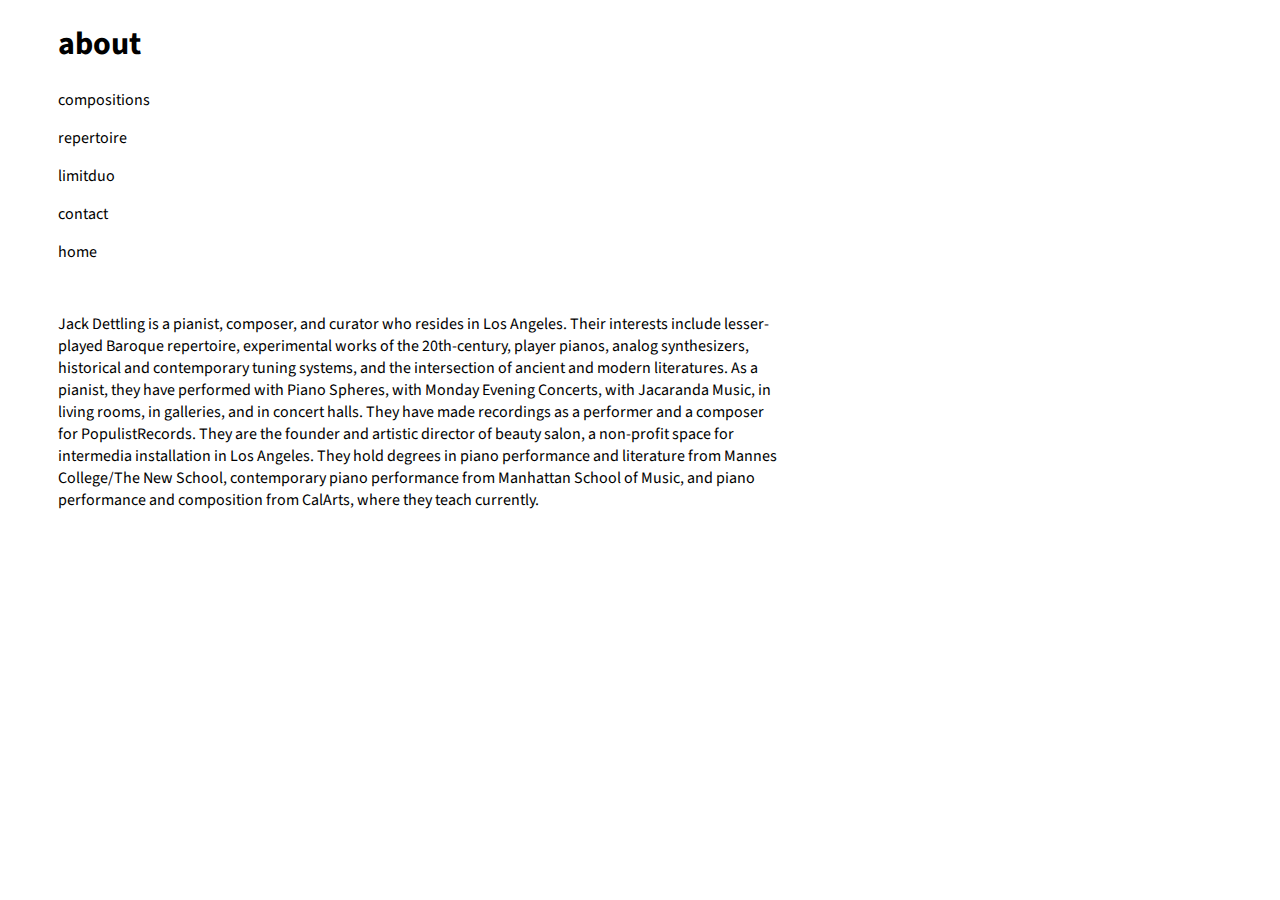
==== about.html @ cf6a35fe "Update about.html" ====
<!DOCTYPE html>
<html lang="en">
  <head>
    <meta charset="utf-8" />
    <meta http-equiv="X-UA-Compatible" content="IE=edge" />
    <meta name="viewport" content="width=device-width, initial-scale=1" />

    <title>jackdettling</title>

    <link rel="stylesheet" href="/style.css" />
    <script src="/script.js" defer></script>
  </head>

  <body>
    <div class="margin">
      <h1>about</h1>
      <div class="navigator">
        <p>
          <a href="compositions.html">compositions</a>
        </p>
        <p>
          <a href="https://soundcloud.com/jack-dettling" target="_blank">repertoire</a>
        </p>
         <p>
          <a href="https://limitduo.com/" target="_blank">limitduo</a>
        </p>
        <p>
          <a href="contact.html">contact</a>
        </p>
        <p>
          <a href="index.html">home</a>
        </p>
      </div>
      <div class="text">
      <p>
        Jack Dettling is a pianist, composer, and curator who resides in Los Angeles. Their interests include lesser-played Baroque repertoire, experimental works of the 20th-century, player pianos, analog synthesizers, historical and contemporary tuning systems, and the intersection of ancient and modern literatures. As a pianist, they have performed with Piano Spheres, with Monday Evening Concerts, with Jacaranda Music, in living rooms, in galleries, and in concert halls. They have made recordings as a performer and a composer for PopulistRecords. They are the founder and artistic director of beauty salon, a non-profit space for intermedia installation in Los Angeles. They hold degrees in piano performance and literature from Mannes College/The New School, contemporary piano performance from Manhattan School of Music, and piano performance and composition from CalArts, where they teach currently.
      </p>
      </div>  
    </div>
  </body>
</html>
---- style.css ----
@import url("https://fonts.googleapis.com/css2?family=Source+Sans+Pro&display=swap");
body {
  font-family: "Source Sans Pro", sans-serif;
}

a {
  text-decoration: none;
  color: black;
}

a:hover {
  color: gray;
}

.video-container iframe {
  margin-left: 50px;
  width: 400px;
  height: 400px;
}
.margin {
  margin-top: 0;
  margin-left: 50px;
}

@media screen and (max-width: 992px) {
  .video-container iframe {
    margin-left: 50px;
    width: 400px;
    height: 400px;
  }
  .margin {
    margin-top: 0px;
    margin-left: 50px;
  }
}

@media screen and (max-width: 600px) {
  .video-container iframe {
    margin-left: 50px;
    width: 250px;
    height: 250px;
  }
  .margin {
    margin-top: 0px;
    margin-left: 50px;
  }
  .text {
    margin-left: 0px;
  }
}

.navigator {
  margin-bottom: 50px;
}

.text {
  margin-right: 40%;
}
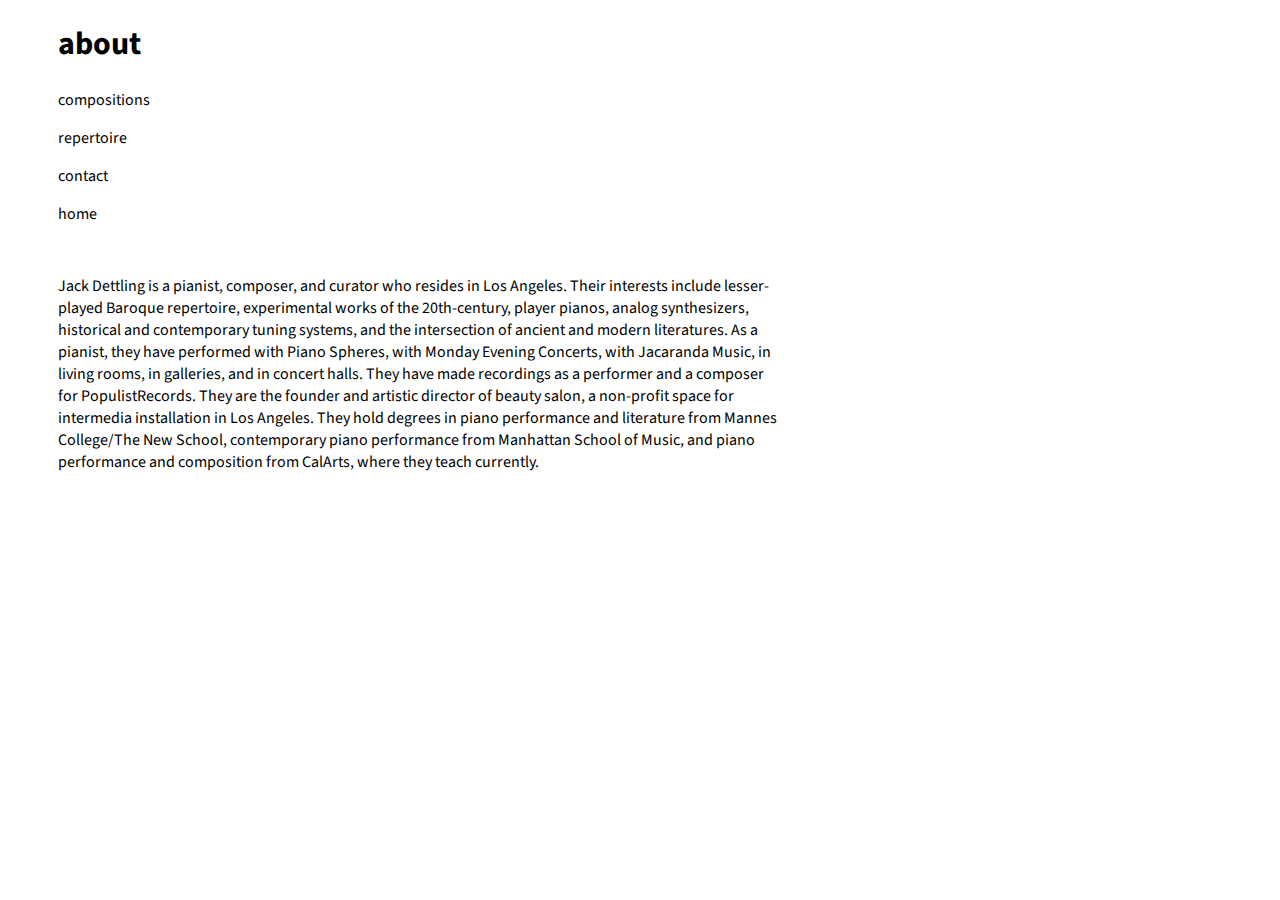
==== commit 93da08ce: "Update about.html" ====
--- a/about.html
+++ b/about.html
@@ -21,9 +21,7 @@
         <p>
           <a href="https://soundcloud.com/jack-dettling" target="_blank">repertoire</a>
         </p>
-         <p>
-          <a href="https://limitduo.com/" target="_blank">limitduo</a>
-        </p>
+       
         <p>
           <a href="contact.html">contact</a>
         </p>
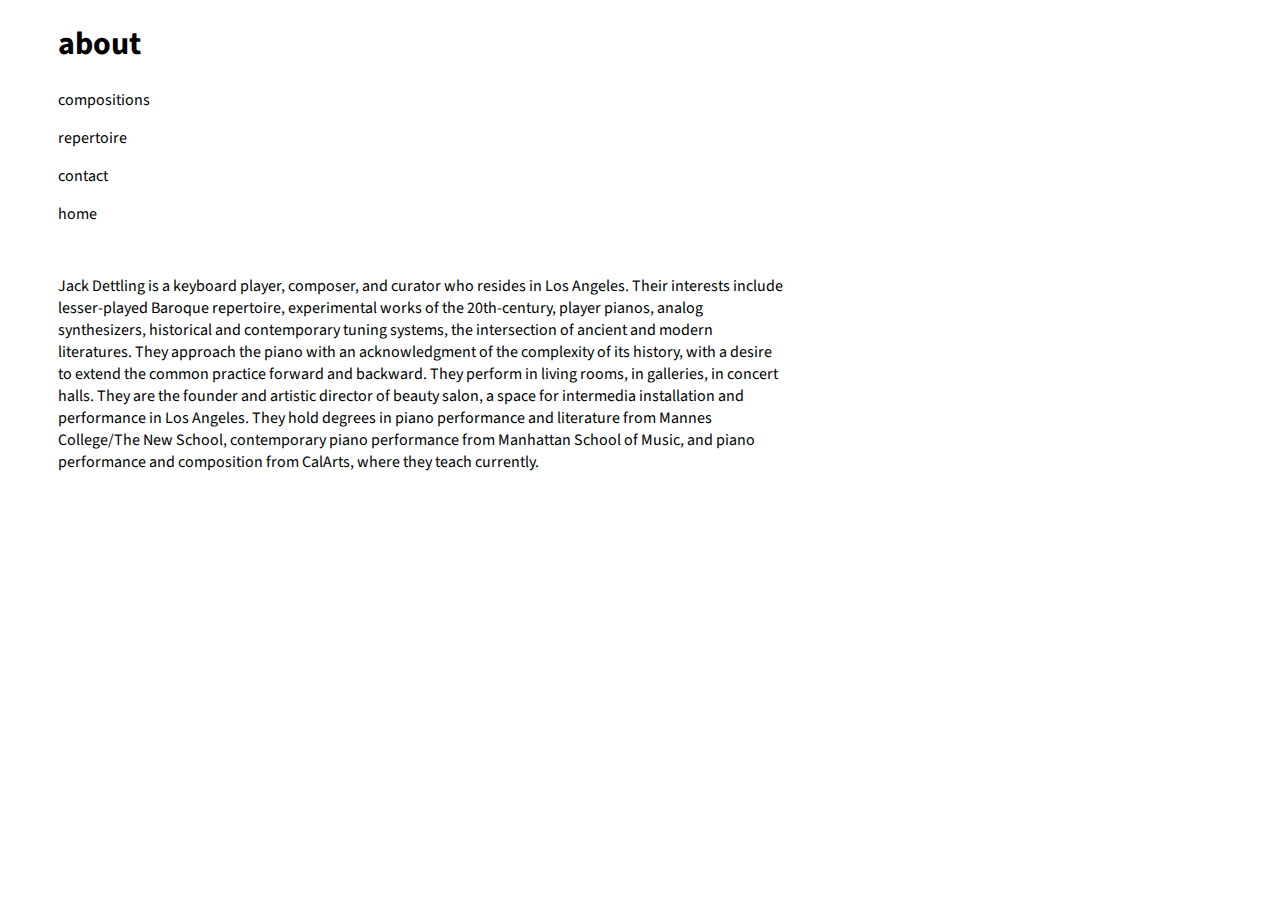
==== commit 968f4235: "Update about.html" ====
--- a/about.html
+++ b/about.html
@@ -31,7 +31,7 @@
       </div>
       <div class="text">
       <p>
-        Jack Dettling is a pianist, composer, and curator who resides in Los Angeles. Their interests include lesser-played Baroque repertoire, experimental works of the 20th-century, player pianos, analog synthesizers, historical and contemporary tuning systems, and the intersection of ancient and modern literatures. As a pianist, they have performed with Piano Spheres, with Monday Evening Concerts, with Jacaranda Music, in living rooms, in galleries, and in concert halls. They have made recordings as a performer and a composer for PopulistRecords. They are the founder and artistic director of beauty salon, a non-profit space for intermedia installation in Los Angeles. They hold degrees in piano performance and literature from Mannes College/The New School, contemporary piano performance from Manhattan School of Music, and piano performance and composition from CalArts, where they teach currently.
+        Jack Dettling is a keyboard player, composer, and curator who resides in Los Angeles. Their interests include lesser-played Baroque repertoire, experimental works of the 20th-century, player pianos, analog synthesizers, historical and contemporary tuning systems, the intersection of ancient and modern literatures. They approach the piano with an acknowledgment of the complexity of its history, with a desire to extend the common practice forward and backward. They perform in living rooms, in galleries, in concert halls. They are the founder and artistic director of beauty salon, a space for intermedia installation and performance in Los Angeles. They hold degrees in piano performance and literature from Mannes College/The New School, contemporary piano performance from Manhattan School of Music, and piano performance and composition from CalArts, where they teach currently. 
       </p>
       </div>  
     </div>
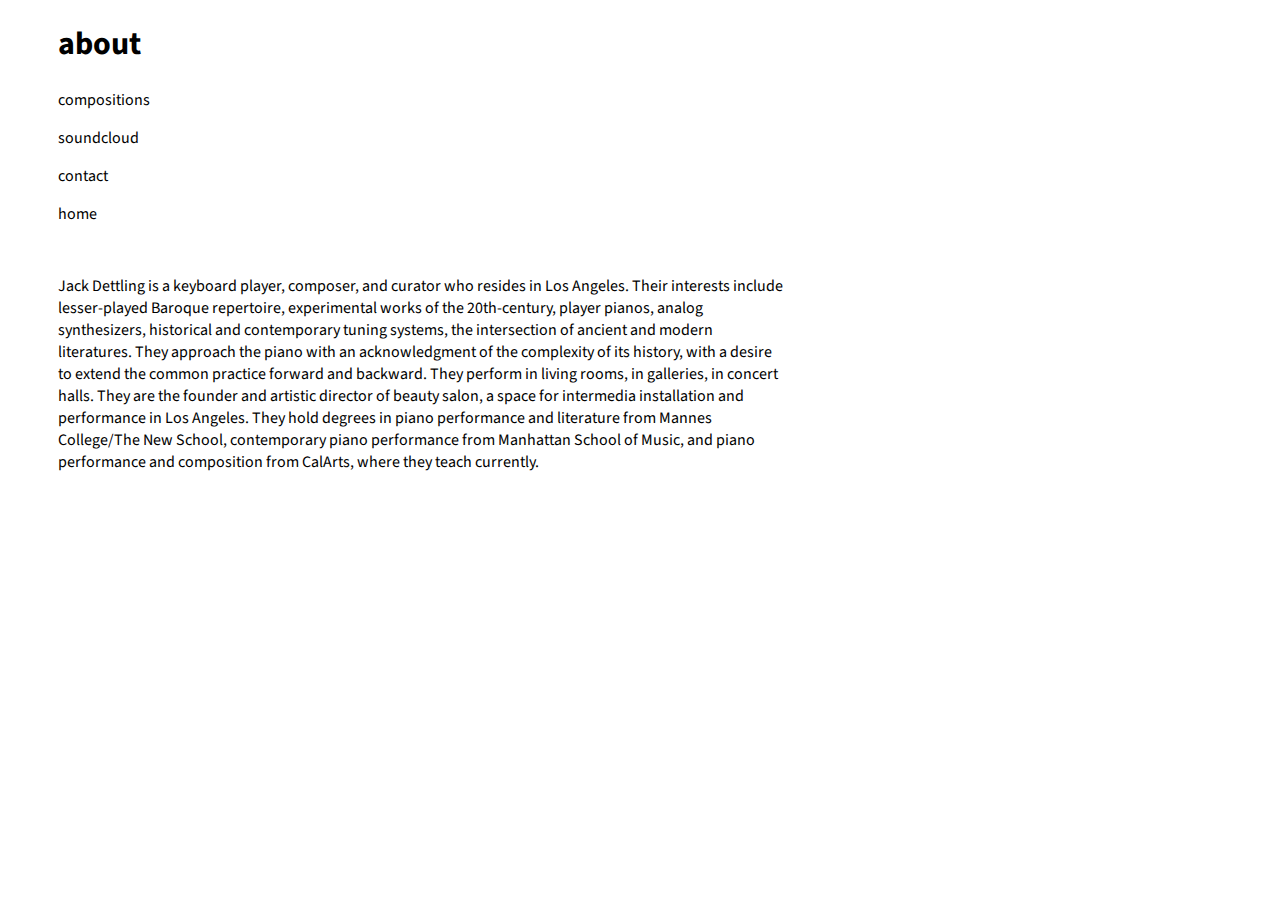
==== commit 05cffc6f: "Update about.html" ====
--- a/about.html
+++ b/about.html
@@ -19,7 +19,7 @@
           <a href="compositions.html">compositions</a>
         </p>
         <p>
-          <a href="https://soundcloud.com/jack-dettling" target="_blank">repertoire</a>
+          <a href="https://soundcloud.com/jack-dettling" target="_blank">soundcloud</a>
         </p>
        
         <p>
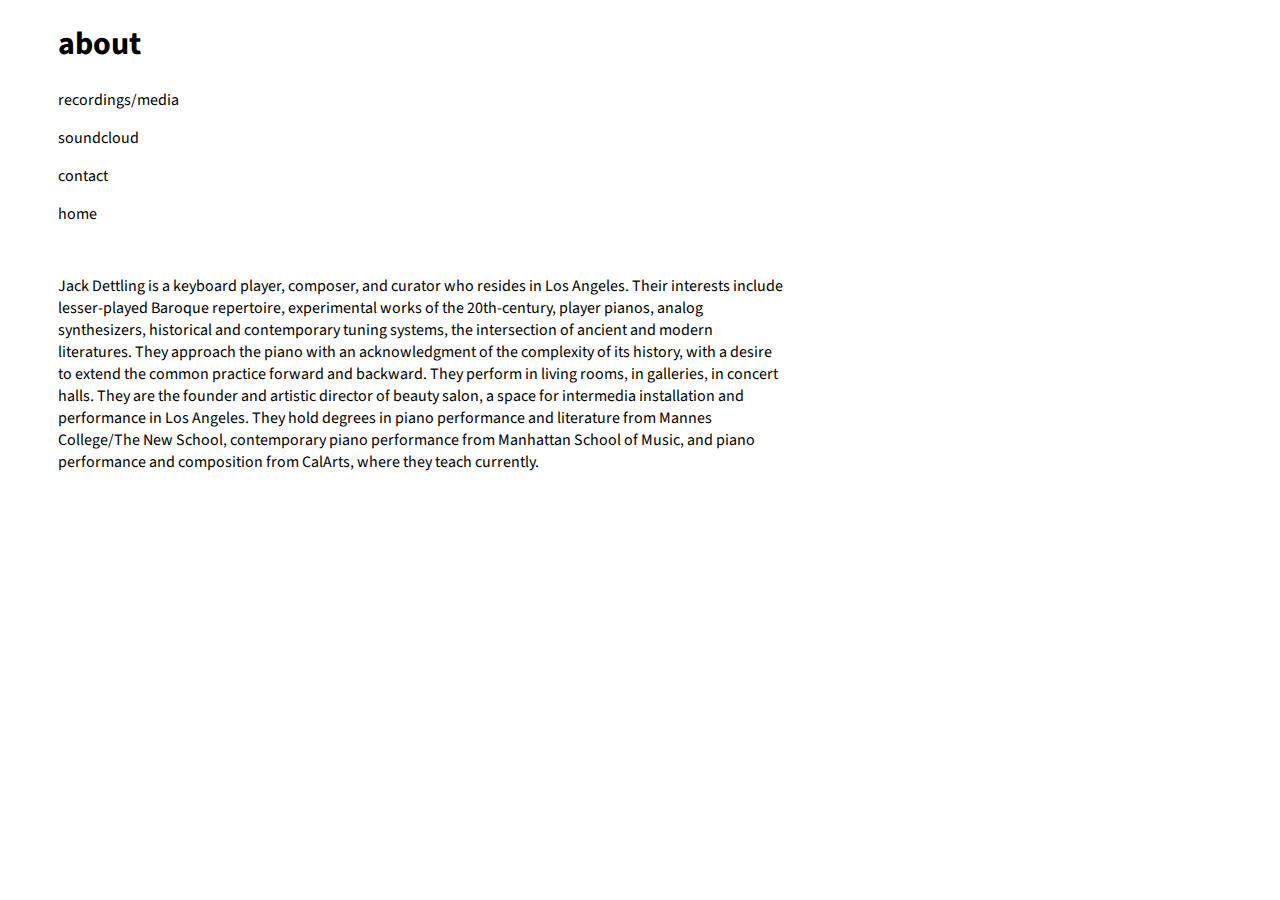
==== commit 66d8fe01: "Update about.html" ====
--- a/about.html
+++ b/about.html
@@ -16,7 +16,7 @@
       <h1>about</h1>
       <div class="navigator">
         <p>
-          <a href="compositions.html">compositions</a>
+          <a href="compositions.html">recordings/media</a>
         </p>
         <p>
           <a href="https://soundcloud.com/jack-dettling" target="_blank">soundcloud</a>
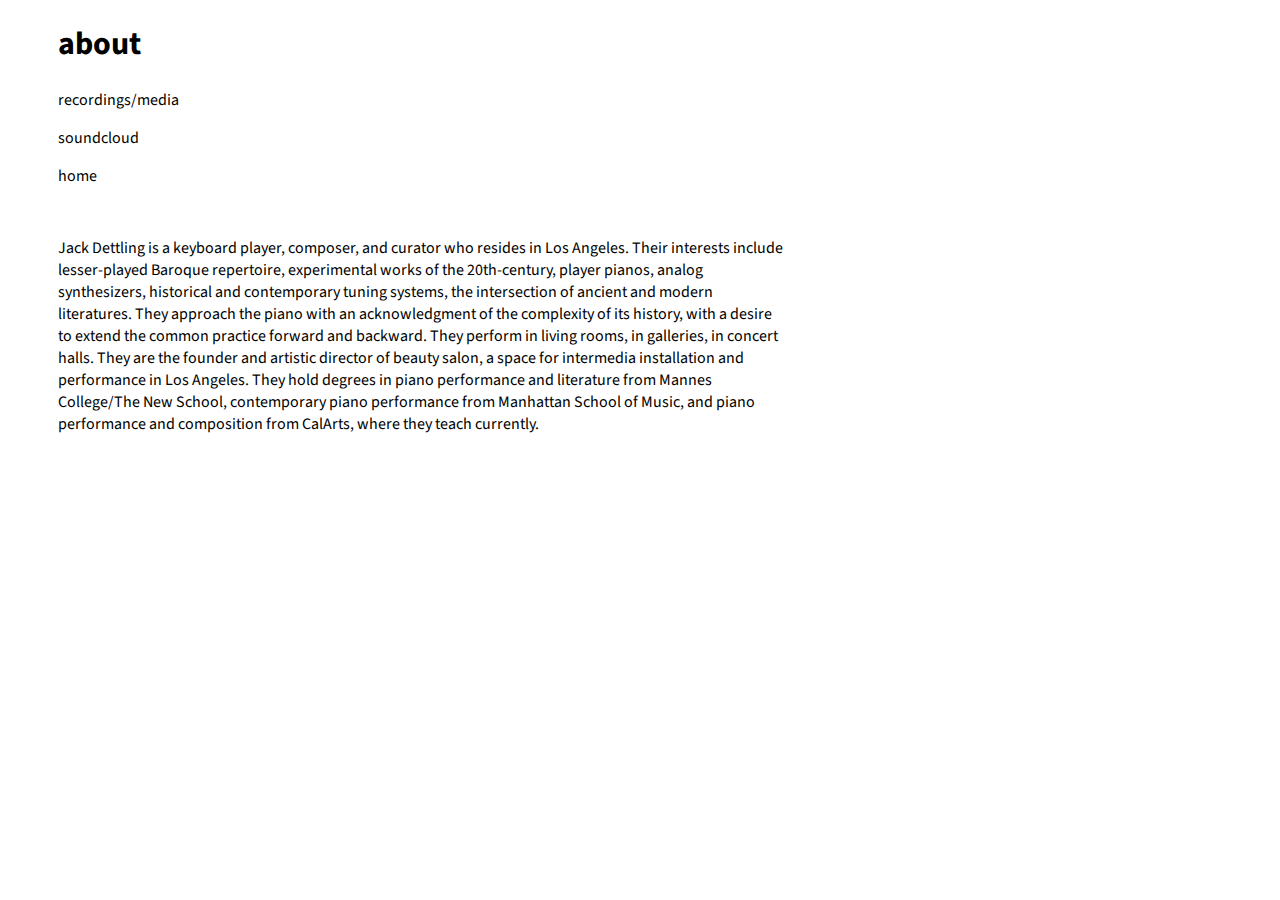
==== commit a0a73a5c: "Update about.html" ====
--- a/about.html
+++ b/about.html
@@ -22,9 +22,7 @@
           <a href="https://soundcloud.com/jack-dettling" target="_blank">soundcloud</a>
         </p>
        
-        <p>
-          <a href="contact.html">contact</a>
-        </p>
+      
         <p>
           <a href="index.html">home</a>
         </p>
@@ -33,7 +31,8 @@
       <p>
         Jack Dettling is a keyboard player, composer, and curator who resides in Los Angeles. Their interests include lesser-played Baroque repertoire, experimental works of the 20th-century, player pianos, analog synthesizers, historical and contemporary tuning systems, the intersection of ancient and modern literatures. They approach the piano with an acknowledgment of the complexity of its history, with a desire to extend the common practice forward and backward. They perform in living rooms, in galleries, in concert halls. They are the founder and artistic director of beauty salon, a space for intermedia installation and performance in Los Angeles. They hold degrees in piano performance and literature from Mannes College/The New School, contemporary piano performance from Manhattan School of Music, and piano performance and composition from CalArts, where they teach currently. 
       </p>
-      </div>  
+      </div> 
+      
     </div>
   </body>
 </html>
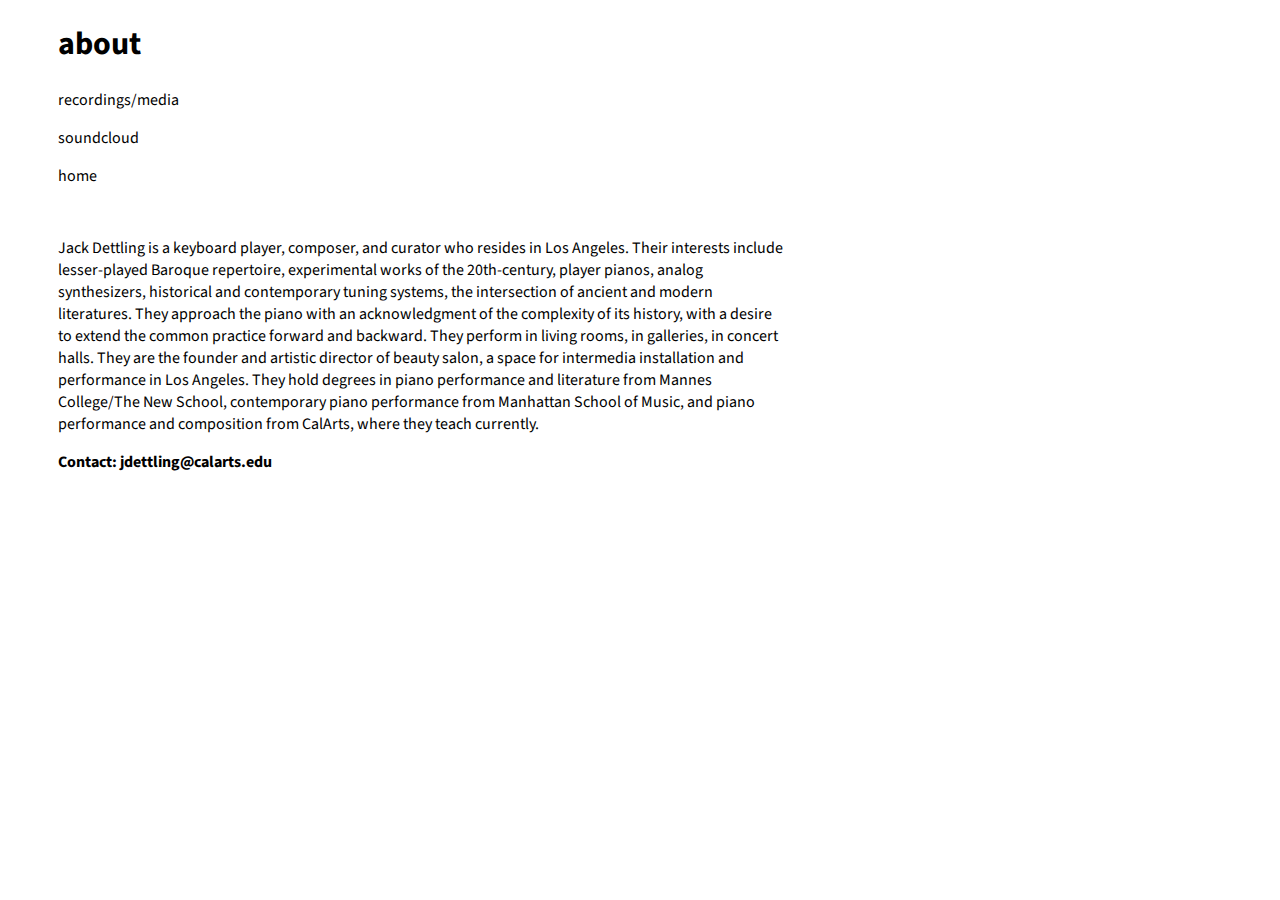
==== commit 4e3523c6: "Update about.html" ====
--- a/about.html
+++ b/about.html
@@ -32,7 +32,7 @@
         Jack Dettling is a keyboard player, composer, and curator who resides in Los Angeles. Their interests include lesser-played Baroque repertoire, experimental works of the 20th-century, player pianos, analog synthesizers, historical and contemporary tuning systems, the intersection of ancient and modern literatures. They approach the piano with an acknowledgment of the complexity of its history, with a desire to extend the common practice forward and backward. They perform in living rooms, in galleries, in concert halls. They are the founder and artistic director of beauty salon, a space for intermedia installation and performance in Los Angeles. They hold degrees in piano performance and literature from Mannes College/The New School, contemporary piano performance from Manhattan School of Music, and piano performance and composition from CalArts, where they teach currently. 
       </p>
       </div> 
-      
+          <strong>Contact: jdettling@calarts.edu</strong>
     </div>
   </body>
 </html>
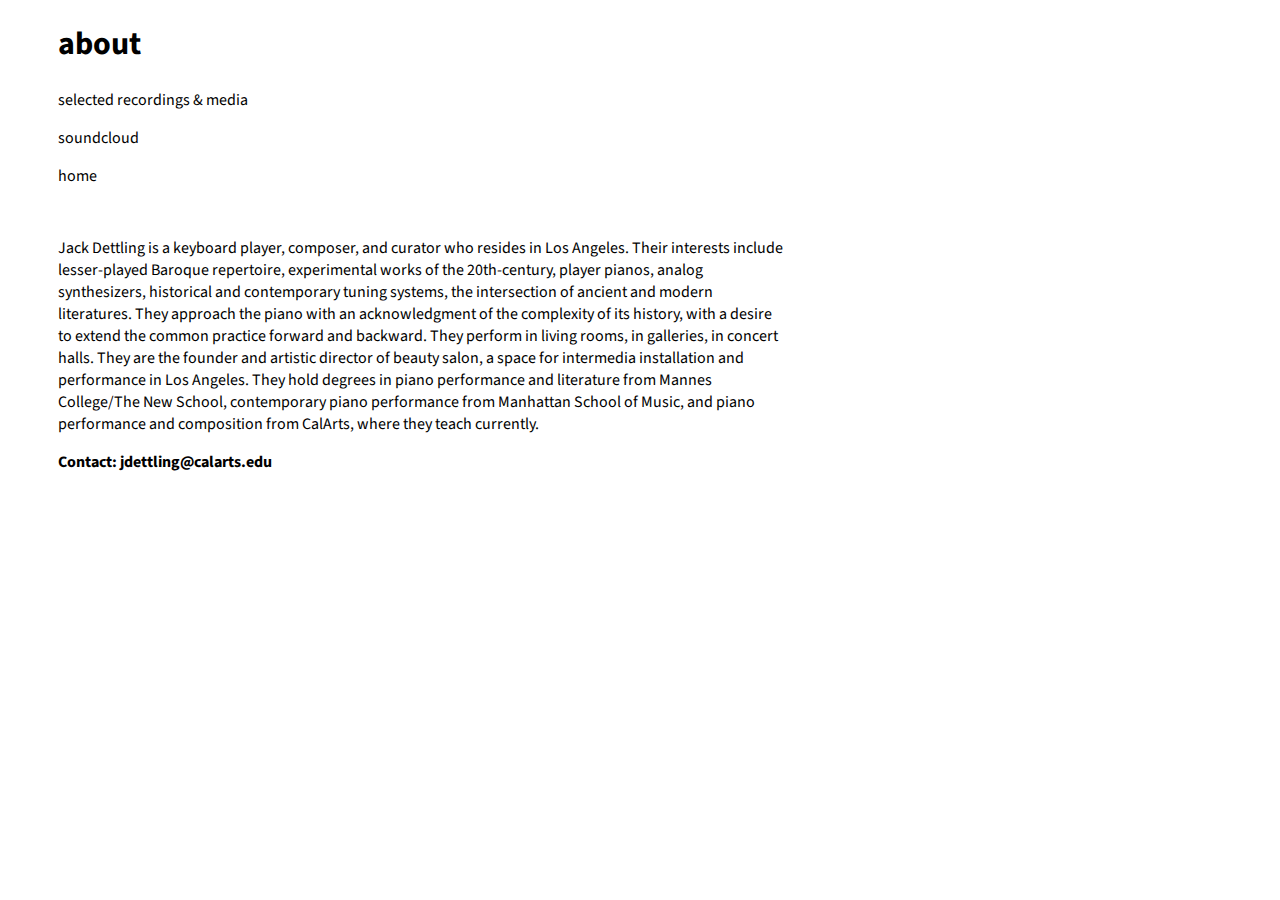
==== commit a0ab4aec: "Update about.html" ====
--- a/about.html
+++ b/about.html
@@ -16,7 +16,7 @@
       <h1>about</h1>
       <div class="navigator">
         <p>
-          <a href="compositions.html">recordings/media</a>
+          <a href="compositions.html">selected recordings & media</a>
         </p>
         <p>
           <a href="https://soundcloud.com/jack-dettling" target="_blank">soundcloud</a>
--- a/style.css
+++ b/style.css
@@ -2,7 +2,6 @@
 body {
   font-family: "Source Sans Pro", sans-serif;
 }
-
 a {
   text-decoration: none;
   color: black;
@@ -11,44 +10,6 @@
 a:hover {
   color: gray;
 }
-
-.video-container iframe {
-  margin-left: 50px;
-  width: 400px;
-  height: 400px;
-}
-.margin {
-  margin-top: 0;
-  margin-left: 50px;
-}
-
-@media screen and (max-width: 992px) {
-  .video-container iframe {
-    margin-left: 50px;
-    width: 400px;
-    height: 400px;
-  }
-  .margin {
-    margin-top: 0px;
-    margin-left: 50px;
-  }
-}
-
-@media screen and (max-width: 600px) {
-  .video-container iframe {
-    margin-left: 50px;
-    width: 250px;
-    height: 250px;
-  }
-  .margin {
-    margin-top: 0px;
-    margin-left: 50px;
-  }
-  .text {
-    margin-left: 0px;
-  }
-}
-
 .navigator {
   margin-bottom: 50px;
 }
@@ -56,3 +17,137 @@
 .text {
   margin-right: 40%;
 }
+h2 {
+  font-size: 20px;
+}
+
+.header {
+  margin-left: 0px;
+  margin-top: 90px;
+  margin-bottom: 10px;
+}
+.video-container iframe {
+  margin-left: 0px;
+  width: 400px;
+  height: 300px;
+}
+
+.sc-logo img {
+  margin-top: 2em;
+  width: 1.5em;
+  height: auto;
+}
+
+
+
+img {
+  width: 400px;
+  height: 300px;
+}
+.margin {
+  margin-top: 0;
+  margin-left: 50px;
+}
+
+
+
+
+
+
+/* video sizing */
+/* full size */
+@media screen and (max-width: 992px) {
+  .video-container iframe {
+    margin-left: 0px;
+    width: 400px;
+    height: 300px;
+  }
+  .margin {
+    margin-top: 0px;
+    margin-left: 50px;
+  }
+.img-list img {
+  width: 300px;
+  height: 225px;
+  object-fit: cover;
+  
+
+}
+}
+/* cell phone size */
+@media screen and (max-width: 600px) {
+  .video-container iframe {
+    margin-left: 0px;
+    width: 200px;
+    height: 150px;
+  }
+  .margin {
+    margin-top: 0px;
+    margin-left: 0px;
+  }
+  .text {
+    margin-right: 0px;
+  }
+.img-list img {
+  width: 175px;
+  height: 131.25px;
+  object-fit: cover;
+  
+
+}
+}
+
+/* lightbox code */
+/*.img-list {
+  display: flex;
+  justify-content: space-around;
+  flex-wrap: wrap;
+}
+*/
+
+
+.lightbox {
+  position: fixed;
+  top: 0;
+  left: 0;
+  width: 100vw;
+  height: 100vh;
+
+  display: flex;
+  justify-content: space-around;
+  align-items: center;
+  opacity: 0;
+  pointer-events: none;
+
+  transition: all 0.3s ease-out;
+}
+
+.show {
+  opacity: 1;
+  pointer-events: all;
+}
+
+.overlay {
+  position: absolute;
+  top: 0;
+  left: 0;
+  width: 100%;
+  height: 100%;
+  background: black;
+  opacity: 0.8;
+  z-index: -1;
+}
+
+.lightbox-img {
+  width: 95%;
+  height: 95%;
+  object-fit: contain;
+
+  transform: translateY(20px);
+
+  transition: all 0.3s ease-out;
+}
+
+.lightbox.show .lightbox-img {
+  transform: translateY(0);
+}
